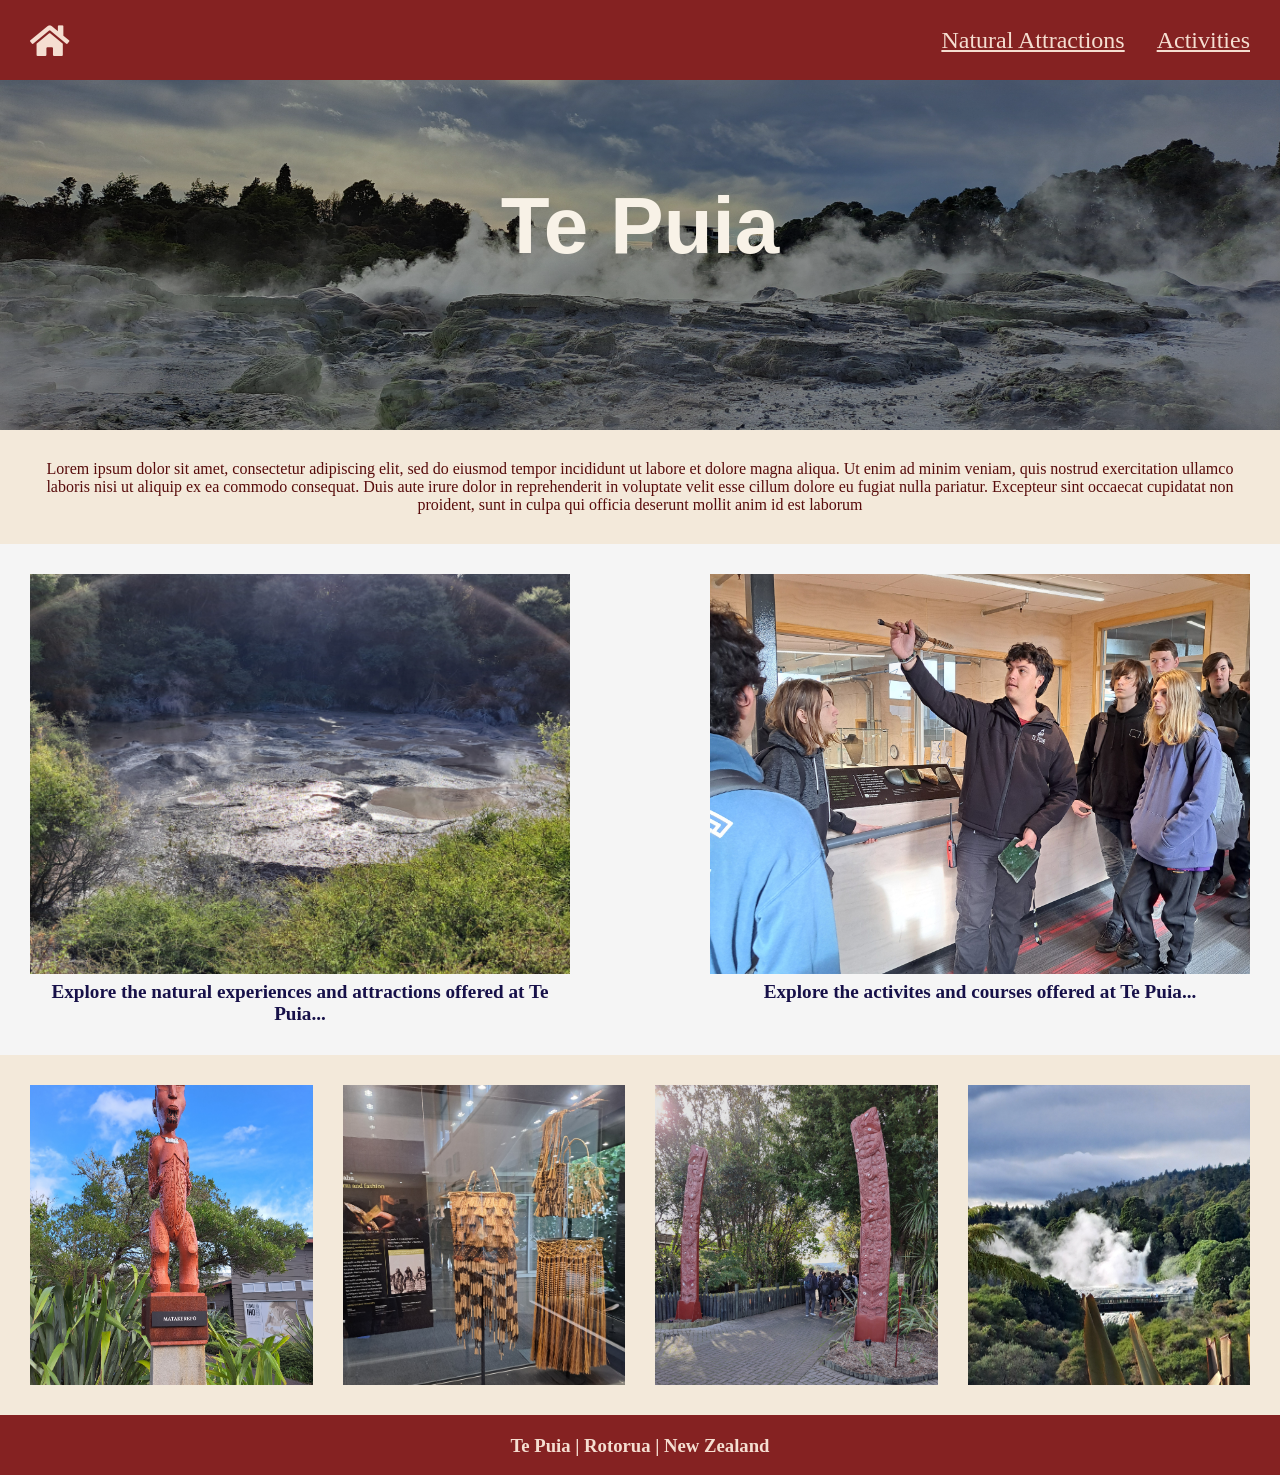
==== index.html @ c713f1f2 "started on natural experiences page" ====
<!DOCTYPE html>
<html lang="en">
<head>
    <meta charset="UTF-8">
    <meta name="viewport" content="width=device-width, initial-scale=1.0">
    <link rel="stylesheet" href="style.css">
    <title>Te Puia</title>
</head>
<body>
    <!-- Header start -->
    <section class="header">
        <link rel="stylesheet" href="https://use.fontawesome.com/releases/v5.13.0/css/all.css">
        <a href="index.html"><span class="fa fa-home"></span></a>
        <nav class="navigation">
            <a href="natural-experiences.html">Natural Attractions</a>
            <a href="activities.html">Activities</a>
        </nav>
    </section>
    <!-- Header end -->
    <!-- Hero section start -->
    <section class="hero-image">
        <h1 class="hero-text">
            Te Puia
        </h1>
    </section>
    <!-- Hero section end -->
    <section class="about">
        <p>
            Lorem ipsum dolor sit amet, consectetur adipiscing elit, sed do eiusmod tempor incididunt ut labore et dolore magna aliqua. Ut enim ad minim veniam, quis nostrud exercitation ullamco laboris nisi ut aliquip ex ea commodo consequat. Duis aute irure dolor in reprehenderit in voluptate velit esse cillum dolore eu fugiat nulla pariatur. Excepteur sint occaecat cupidatat non proident, sunt in culpa qui officia deserunt mollit anim id est laborum
        </p>
    </section>
    <!-- Two intro columns layout start -->
    <section class="two-intro-column-layout">
        <div class="page-intro">
            <img class="intro-img" src="./images/20240626_110417.jpg" alt="mudpool">
            <a class="intro-text" href="natural-experiences.html">
                Explore the natural experiences and attractions offered at Te Puia...
            </a>
        </div>
        <div class="page-intro">
            <img class="intro-img2" src="./images/20240626_100555.jpg" alt="class">
            <a class="intro-text" href="activities.html">
                Explore the activites and courses offered at Te Puia...
            </a>
        </div>
    </section>
    <!-- Two intro columns layout end -->
    <!-- Four columns layout start -->
    <section class="four-column-layout">
        <div class="img-section1">
            <img src="./images/20240626_100206.jpg" alt="statue">
        </div>
        <div class="img-section2">
            <img src="./images/20240626_101431.jpg" alt="fashion">
        </div>
        <div class="img-section3">
            <img src="./images/20240626_104344.jpg" alt="gateway">
        </div>
        <div class="img-section4">
            <img src="./images/20240626_104441.jpg" alt="landscape">
        </div>
    </section>
    <!-- Four columns layout end -->
    <!-- Footer start -->
    <footer>
        <h3>Te Puia | Rotorua | New Zealand</h3>
    </footer>
    <!-- Footer end -->
</body>
</html>
---- style.css ----
* {
    box-sizing: border-box;
    margin: 0;
    font-family:Cambria, Cochin, Georgia, Times, 'Times New Roman', serif;
}

.header {
    background-color: rgb(133, 34, 34);
    height: 80px;
    display: flex;
    align-items: center;
    justify-content: space-between;
    padding: 0 30px;
}

.fa-home {
    color: rgb(245, 222, 209);
    font-size: 35px;
}

.navigation {
    font-size: 1.5rem;
    display: flex;
    gap: 2rem;
}

.header a {
    color: rgb(245, 222, 209);
}

.hero-image {
    background-image: linear-gradient(rgba(0, 0, 0, 0.3), rgba(0, 0, 0, 0.3)), url("./images/20240626_111923.jpg");
    height: 350px;
    background-position: center;
    background-repeat: no-repeat;
    background-size: cover;
}

.hero-text {
    color: rgb(248, 242, 231);
    position: absolute;
    text-align: center;
    top: 180px;
    width: 100%;
    font-size: 5rem;
    font-family: 'Segoe UI', Tahoma, Geneva, Verdana, sans-serif;
}

.about {
    text-align: center;
    padding: 30px;
    background-color: rgb(243, 233, 218);
    color: rgb(87, 11, 11);
}

.two-intro-column-layout {
    display: grid;
    grid-template-columns: repeat(2, 1fr);
    gap: 80px;
    width: 100%;
    max-width: 2000px; 
    background-color: whitesmoke;
}

.intro-text {
    text-align: center;
    color: rgb(23, 17, 73);
    padding-top: 7px;
    font-size: 1.2rem;
    text-decoration: none;
    font-weight: bold;
    display: inline-block;
}

.intro-img {
    height: 400px;
    object-fit: cover;
    width: 100%;
    display: block;
}

.intro-img2 {
    height: 400px;
    object-fit: cover;
    width: 100%;
    display: block;
}

.page-intro {
    flex-direction: column;
    align-items: center;
    text-align: center;
    padding: 30px;
    width: 100%;
    overflow: hidden;
}

.img-section1 {
    width: 100%;
    height: 300px; 
    overflow: hidden;
}

.img-section2 {
    width: 100%;
    height: 300px; 
    overflow: hidden;
}

.img-section3 {
    width: 100%;
    height: 300px; 
    overflow: hidden;
}

.four-column-layout img {
    width: 100%;
    height: 100%;
    object-fit: cover;
    object-position: center;
}

.img-section4 {
    width: 100%;
    height: 300px; 
    overflow: hidden;
}

.four-column-layout {
    display: grid;
    grid-template-columns: repeat(4, 1fr);
    gap: 30px;
    width: 100%;
    background-color: rgb(243, 233, 218);
    padding: 30px;
}

footer {
    background-color: rgb(133, 34, 34);
    color: rgb(245, 222, 209);
    text-align: center;
    height: 60px;
    padding-top: 20px;
}

.sub-hero-image {
    background-image: linear-gradient(rgba(0, 0, 0, 0.4), rgba(0, 0, 0, 0.4)), url("./images/20240626_111235.jpg");
    height: 300px;
    background-position: center;
    background-repeat: no-repeat;
    background-size: cover;
}

.sub-hero-text {
    color: rgb(248, 242, 231);
    position: absolute;
    text-align: center;
    top: 180px;
    width: 100%;
    font-size: 3rem;
    font-family: 'Segoe UI', Tahoma, Geneva, Verdana, sans-serif;
}

.two-column-layout {
    display: grid;
    grid-template-columns: 2fr 3fr;
    gap: 50px;
    width: 100%;
    padding: 30px;
    align-items: stretch;
}

.three-column-layout {
    display: grid;
    grid-template-columns: repeat(3, 1fr);
    gap: 30px;
    width: 100%;
    background-color: rgb(243, 233, 218);
    padding: 30px;
}

h2 {
    padding-bottom: 7px;
    color: rgb(87, 11, 11);
}
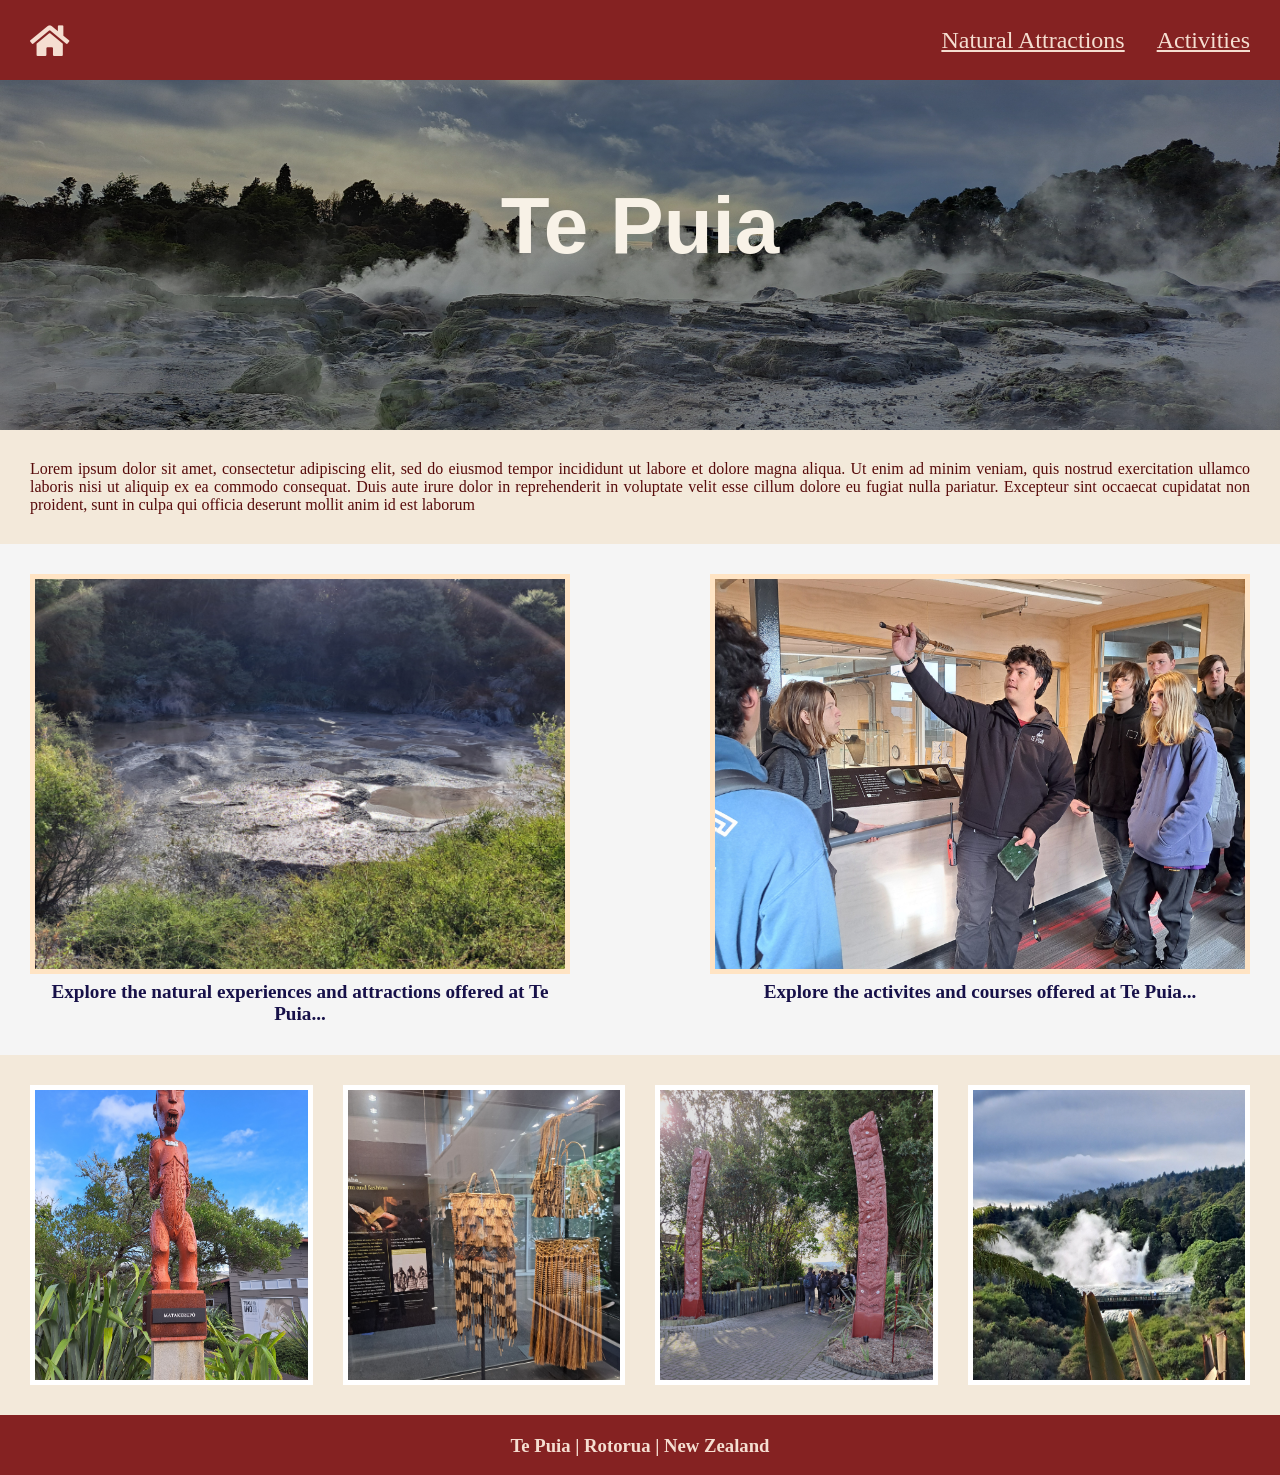
==== commit 4d1e4981: "fixed the three column layout bugs and added in some extra details" ====
--- a/index.html
+++ b/index.html
@@ -24,13 +24,15 @@
         </h1>
     </section>
     <!-- Hero section end -->
+    <!-- About section start -->
     <section class="about">
         <p>
             Lorem ipsum dolor sit amet, consectetur adipiscing elit, sed do eiusmod tempor incididunt ut labore et dolore magna aliqua. Ut enim ad minim veniam, quis nostrud exercitation ullamco laboris nisi ut aliquip ex ea commodo consequat. Duis aute irure dolor in reprehenderit in voluptate velit esse cillum dolore eu fugiat nulla pariatur. Excepteur sint occaecat cupidatat non proident, sunt in culpa qui officia deserunt mollit anim id est laborum
         </p>
     </section>
+    <!-- About section end -->
     <!-- Two intro columns layout start -->
-    <section class="two-intro-column-layout">
+    <section class="two-intro-column-layout white">
         <div class="page-intro">
             <img class="intro-img" src="./images/20240626_110417.jpg" alt="mudpool">
             <a class="intro-text" href="natural-experiences.html">
@@ -46,7 +48,7 @@
     </section>
     <!-- Two intro columns layout end -->
     <!-- Four columns layout start -->
-    <section class="four-column-layout">
+    <section class="four-column-layout beige">
         <div class="img-section1">
             <img src="./images/20240626_100206.jpg" alt="statue">
         </div>
--- a/style.css
+++ b/style.css
@@ -163,11 +163,28 @@
 
 .two-column-layout {
     display: grid;
+    grid-template-columns: 3fr 2fr;
+    gap: 50px;
+    width: 100%;
+    padding: 30px;
+    align-items: stretch;
+}
+
+#mudpool-section {
     grid-template-columns: 2fr 3fr;
-    gap: 50px;
-    width: 100%;
-    padding: 30px;
-    align-items: stretch;
+}
+
+#weaving {
+    grid-template-columns: 2fr 3fr;
+}
+
+
+#valley-section {
+    height: 300px;
+}
+
+#valley-section img {
+    height: 240px;
 }
 
 .three-column-layout {
@@ -177,9 +194,39 @@
     width: 100%;
     background-color: rgb(243, 233, 218);
     padding: 30px;
+}
+
+.three-column-layout img {
+    width: 100%;
+    height: 100%;
+    object-fit: cover;
+    object-position: center;
 }
 
 h2 {
     padding-bottom: 7px;
     color: rgb(87, 11, 11);
+    font-size: clamp(20px, 4vw, 30px);
+}
+
+.two-column-layout p {
+    font-size: clamp(14px, 1.5vw, 18px);
+    line-height: 1.3;
+}
+
+
+#activities {
+    background-image: linear-gradient(rgba(0, 0, 0, 0.4), rgba(0, 0, 0, 0.4)), url("images/20240626_101530.jpg");
+}
+
+p {
+    text-align: justify;
+}
+
+.white img {
+    border: 5px solid bisque;
+}
+
+.beige img {
+    border: 5px solid white;
 }
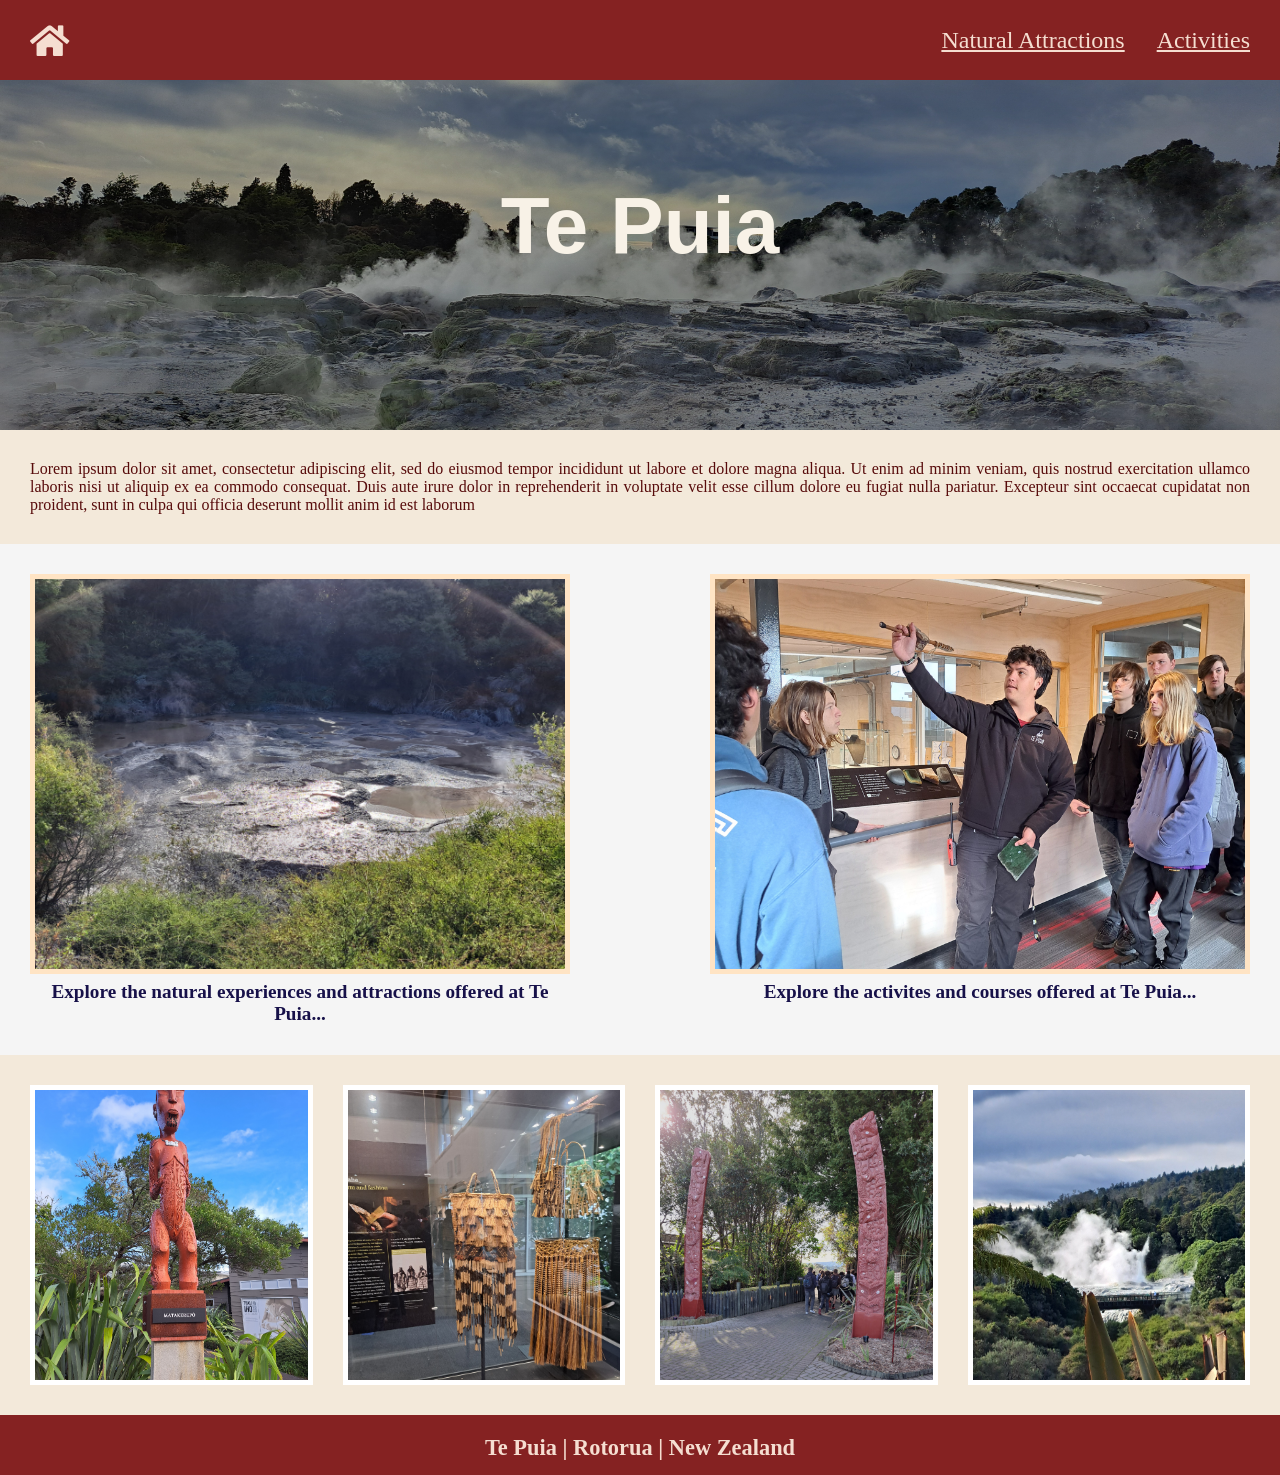
==== commit f69f3997: "changed the footer a bit" ====
--- a/index.html
+++ b/index.html
@@ -65,7 +65,7 @@
     <!-- Four columns layout end -->
     <!-- Footer start -->
     <footer>
-        <h3>Te Puia | Rotorua | New Zealand</h3>
+        <h2>Te Puia | Rotorua | New Zealand</h2>
     </footer>
     <!-- Footer end -->
 </body>
--- a/style.css
+++ b/style.css
@@ -229,4 +229,9 @@
 
 .beige img {
     border: 5px solid white;
+}
+
+footer h2 {
+    color: rgb(245, 222, 209);
+    font-size: 1.4rem;
 }
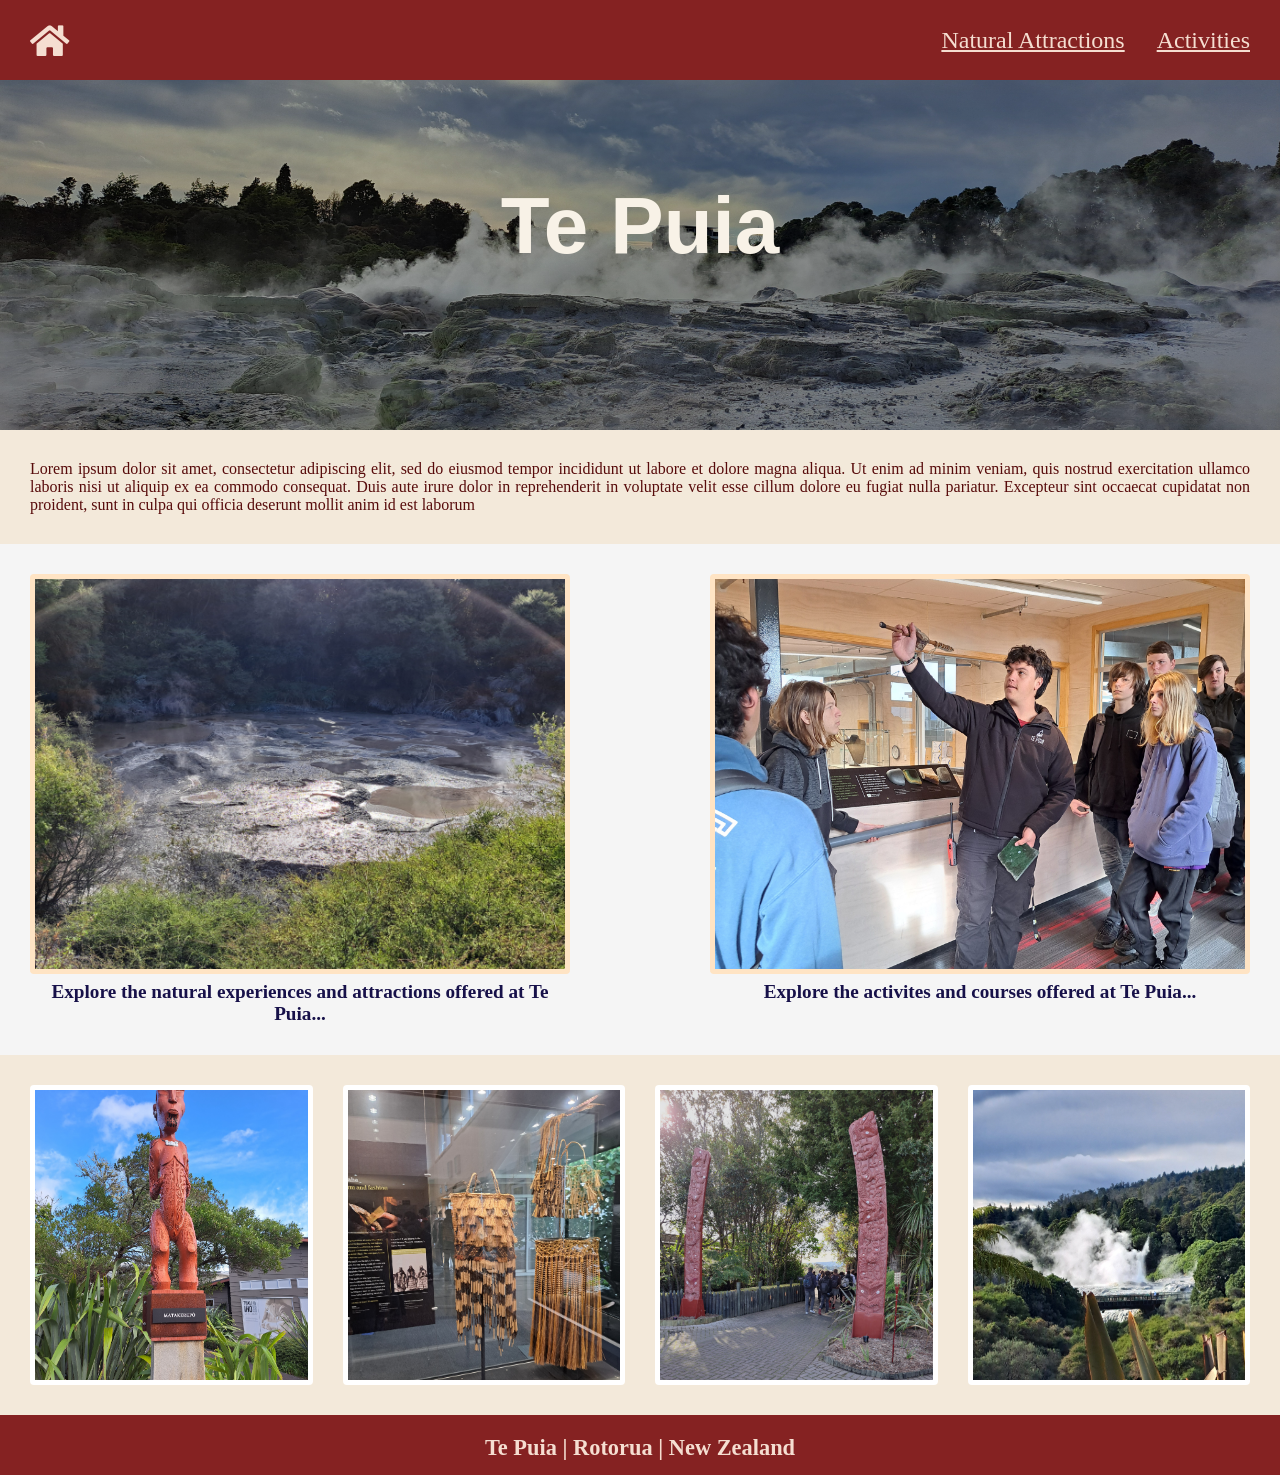
==== commit 80402789: "changed some sections to divs and added links to images on home page" ====
--- a/index.html
+++ b/index.html
@@ -8,14 +8,14 @@
 </head>
 <body>
     <!-- Header start -->
-    <section class="header">
+    <div class="header">
         <link rel="stylesheet" href="https://use.fontawesome.com/releases/v5.13.0/css/all.css">
         <a href="index.html"><span class="fa fa-home"></span></a>
         <nav class="navigation">
             <a href="natural-experiences.html">Natural Attractions</a>
             <a href="activities.html">Activities</a>
         </nav>
-    </section>
+    </div>
     <!-- Header end -->
     <!-- Hero section start -->
     <section class="hero-image">
@@ -25,30 +25,34 @@
     </section>
     <!-- Hero section end -->
     <!-- About section start -->
-    <section class="about">
+    <div class="about">
         <p>
             Lorem ipsum dolor sit amet, consectetur adipiscing elit, sed do eiusmod tempor incididunt ut labore et dolore magna aliqua. Ut enim ad minim veniam, quis nostrud exercitation ullamco laboris nisi ut aliquip ex ea commodo consequat. Duis aute irure dolor in reprehenderit in voluptate velit esse cillum dolore eu fugiat nulla pariatur. Excepteur sint occaecat cupidatat non proident, sunt in culpa qui officia deserunt mollit anim id est laborum
         </p>
-    </section>
+    </div>
     <!-- About section end -->
     <!-- Two intro columns layout start -->
-    <section class="two-intro-column-layout white">
+    <div class="two-intro-column-layout white">
         <div class="page-intro">
-            <img class="intro-img" src="./images/20240626_110417.jpg" alt="mudpool">
+            <a href="natural-experiences.html">
+                <img class="intro-img" src="./images/20240626_110417.jpg" alt="mudpool">
+            </a>
             <a class="intro-text" href="natural-experiences.html">
                 Explore the natural experiences and attractions offered at Te Puia...
             </a>
         </div>
         <div class="page-intro">
-            <img class="intro-img2" src="./images/20240626_100555.jpg" alt="class">
+            <a href="activities.html">
+                <img class="intro-img2" src="./images/20240626_100555.jpg" alt="class">
+            </a>
             <a class="intro-text" href="activities.html">
                 Explore the activites and courses offered at Te Puia...
             </a>
         </div>
-    </section>
+    </div>
     <!-- Two intro columns layout end -->
     <!-- Four columns layout start -->
-    <section class="four-column-layout beige">
+    <div class="four-column-layout beige">
         <div class="img-section1">
             <img src="./images/20240626_100206.jpg" alt="statue">
         </div>
@@ -61,7 +65,7 @@
         <div class="img-section4">
             <img src="./images/20240626_104441.jpg" alt="landscape">
         </div>
-    </section>
+    </div>
     <!-- Four columns layout end -->
     <!-- Footer start -->
     <footer>
--- a/style.css
+++ b/style.css
@@ -225,10 +225,12 @@
 
 .white img {
     border: 5px solid bisque;
+    border-radius: 4px;
 }
 
 .beige img {
     border: 5px solid white;
+    border-radius: 4px;
 }
 
 footer h2 {
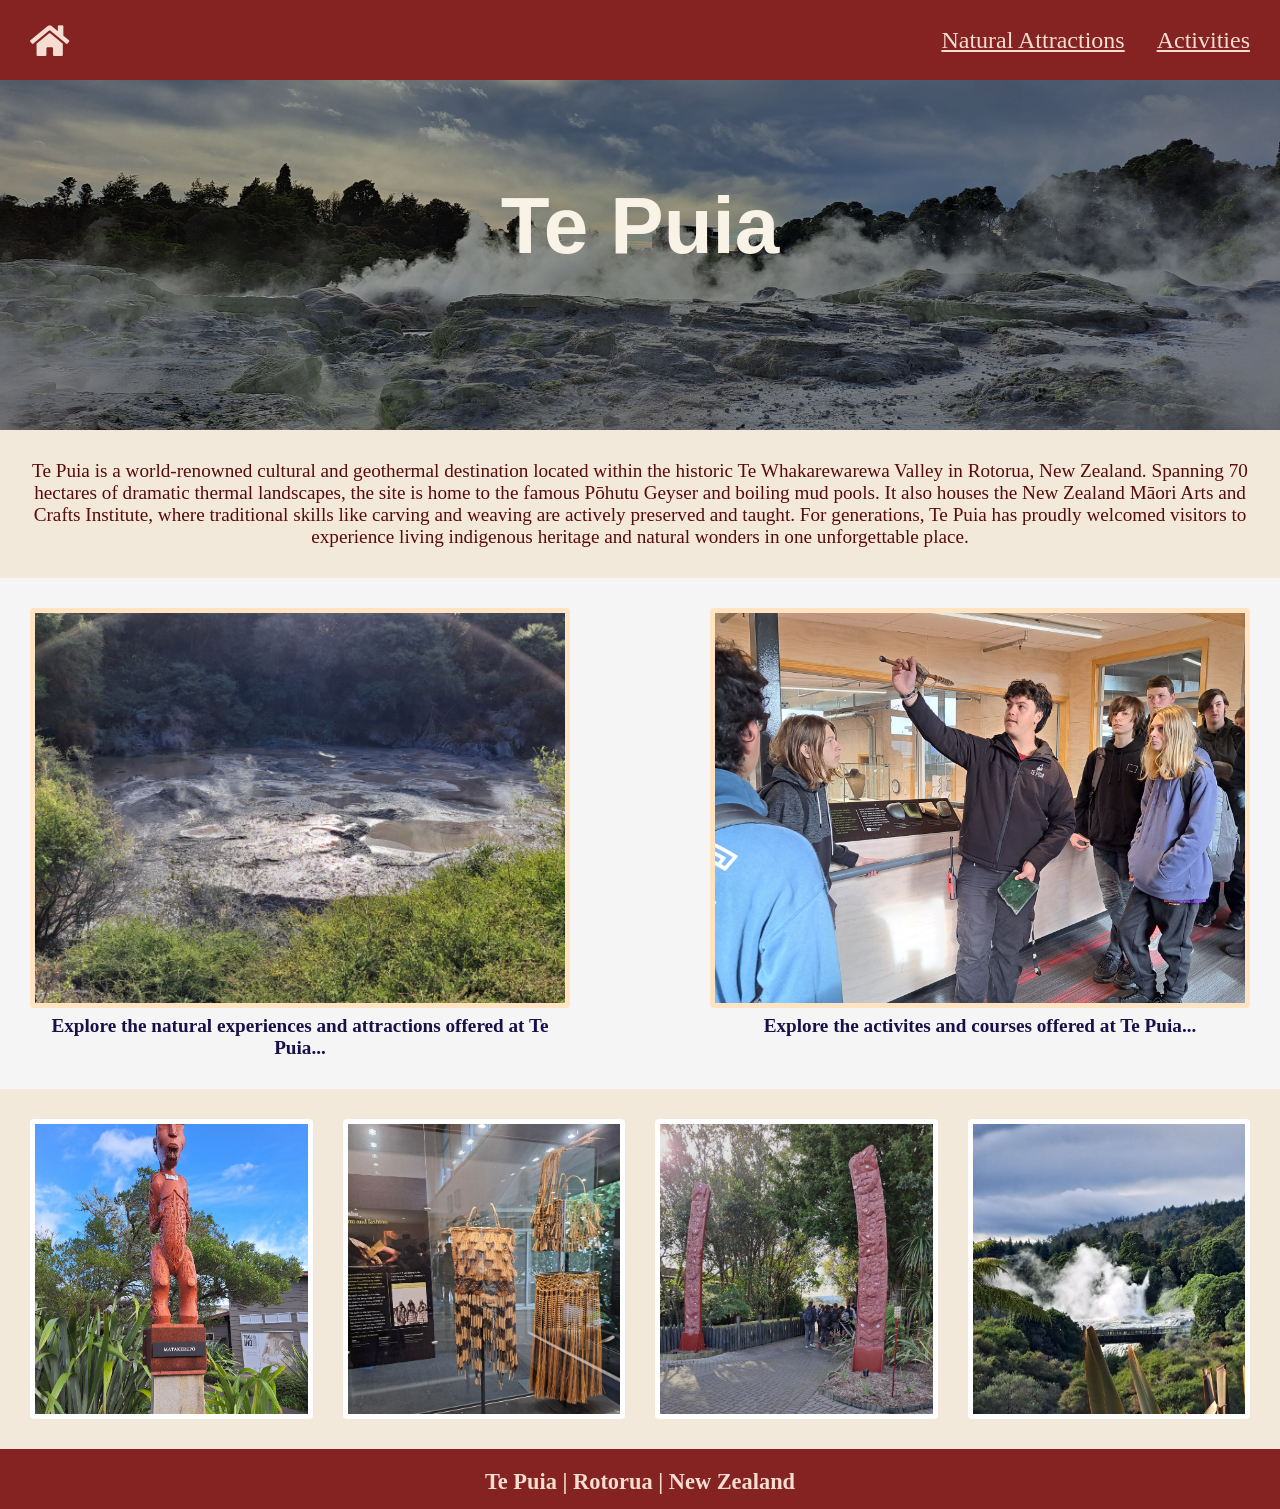
==== commit 1af42e5b: "replaced the lorem ipsum" ====
--- a/index.html
+++ b/index.html
@@ -27,7 +27,7 @@
     <!-- About section start -->
     <div class="about">
         <p>
-            Lorem ipsum dolor sit amet, consectetur adipiscing elit, sed do eiusmod tempor incididunt ut labore et dolore magna aliqua. Ut enim ad minim veniam, quis nostrud exercitation ullamco laboris nisi ut aliquip ex ea commodo consequat. Duis aute irure dolor in reprehenderit in voluptate velit esse cillum dolore eu fugiat nulla pariatur. Excepteur sint occaecat cupidatat non proident, sunt in culpa qui officia deserunt mollit anim id est laborum
+            Te Puia is a world-renowned cultural and geothermal destination located within the historic Te Whakarewarewa Valley in Rotorua, New Zealand. Spanning 70 hectares of dramatic thermal landscapes, the site is home to the famous Pōhutu Geyser and boiling mud pools. It also houses the New Zealand Māori Arts and Crafts Institute, where traditional skills like carving and weaving are actively preserved and taught. For generations, Te Puia has proudly welcomed visitors to experience living indigenous heritage and natural wonders in one unforgettable place.
         </p>
     </div>
     <!-- About section end -->
--- a/style.css
+++ b/style.css
@@ -46,11 +46,12 @@
     font-family: 'Segoe UI', Tahoma, Geneva, Verdana, sans-serif;
 }
 
-.about {
+.about p {
     text-align: center;
     padding: 30px;
     background-color: rgb(243, 233, 218);
     color: rgb(87, 11, 11);
+    font-size: 1.2rem;
 }
 
 .two-intro-column-layout {
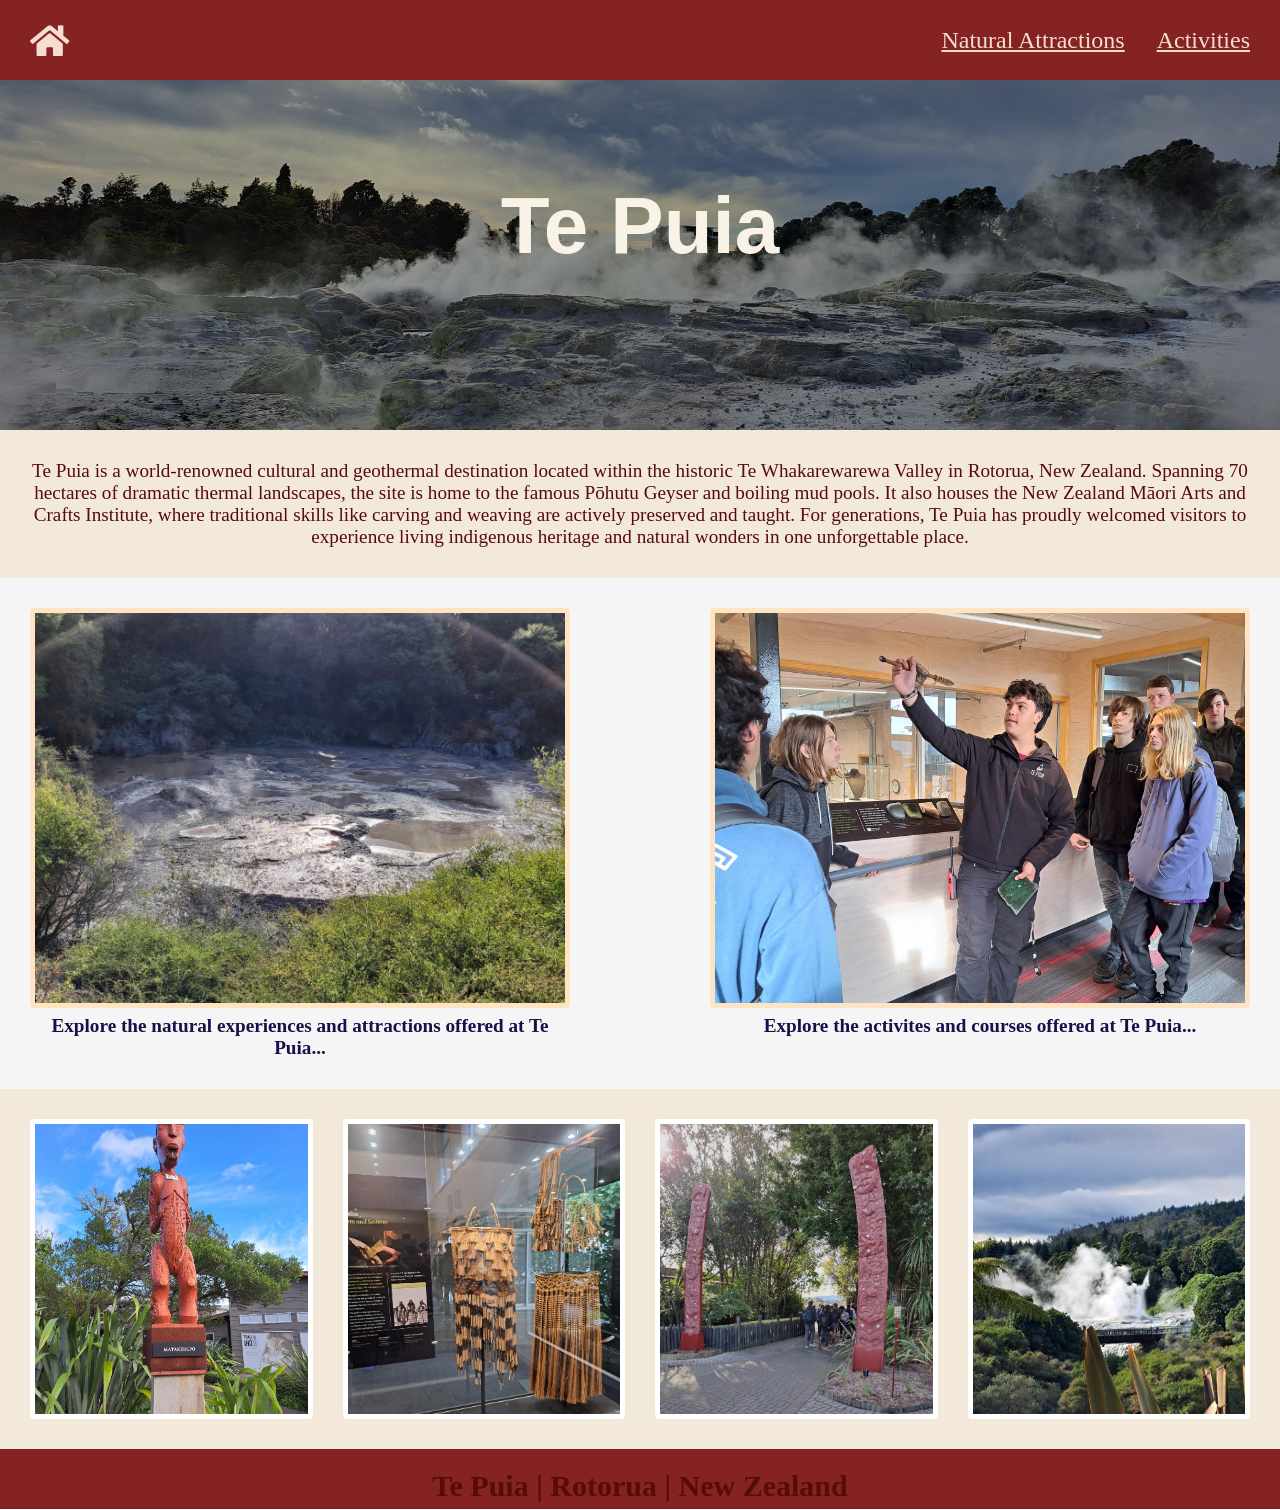
==== commit dcf8bee4: "started fixing comments" ====
--- a/index.html
+++ b/index.html
@@ -7,7 +7,7 @@
     <title>Te Puia</title>
 </head>
 <body>
-    <!-- Header start -->
+    <!-- Header for easy navigation across the website and user freedom. -->
     <div class="header">
         <link rel="stylesheet" href="https://use.fontawesome.com/releases/v5.13.0/css/all.css">
         <a href="index.html"><span class="fa fa-home"></span></a>
@@ -16,22 +16,19 @@
             <a href="activities.html">Activities</a>
         </nav>
     </div>
-    <!-- Header end -->
-    <!-- Hero section start -->
+    <!-- Hero section to link to Te Puia landscape and make clear what the website is about. -->
     <section class="hero-image">
         <h1 class="hero-text">
             Te Puia
         </h1>
     </section>
-    <!-- Hero section end -->
-    <!-- About section start -->
+    <!-- About section to introduce what Te Puia is. -->
     <div class="about">
         <p>
             Te Puia is a world-renowned cultural and geothermal destination located within the historic Te Whakarewarewa Valley in Rotorua, New Zealand. Spanning 70 hectares of dramatic thermal landscapes, the site is home to the famous Pōhutu Geyser and boiling mud pools. It also houses the New Zealand Māori Arts and Crafts Institute, where traditional skills like carving and weaving are actively preserved and taught. For generations, Te Puia has proudly welcomed visitors to experience living indigenous heritage and natural wonders in one unforgettable place.
         </p>
     </div>
-    <!-- About section end -->
-    <!-- Two intro columns layout start -->
+    <!-- Two intro columns layout to show the options available and link to the subpages. -->
     <div class="two-intro-column-layout white">
         <div class="page-intro">
             <a href="natural-experiences.html">
@@ -50,8 +47,7 @@
             </a>
         </div>
     </div>
-    <!-- Two intro columns layout end -->
-    <!-- Four columns layout start -->
+    <!-- Four columns layout to keep the page engaging through numerous images of the site. -->
     <div class="four-column-layout beige">
         <div class="img-section1">
             <img src="./images/20240626_100206.jpg" alt="statue">
@@ -66,11 +62,9 @@
             <img src="./images/20240626_104441.jpg" alt="landscape">
         </div>
     </div>
-    <!-- Four columns layout end -->
-    <!-- Footer start -->
+    <!-- Footer for consistency across my website -->
     <footer>
         <h2>Te Puia | Rotorua | New Zealand</h2>
     </footer>
-    <!-- Footer end -->
 </body>
 </html>
--- a/style.css
+++ b/style.css
@@ -224,6 +224,11 @@
     text-align: justify;
 }
 
+.info {
+    max-height: 390px;
+    overflow-y: auto;
+}
+
 .white img {
     border: 5px solid bisque;
     border-radius: 4px;
@@ -234,6 +239,7 @@
     border-radius: 4px;
 }
 
+this section styles for footer
 footer h2 {
     color: rgb(245, 222, 209);
     font-size: 1.4rem;
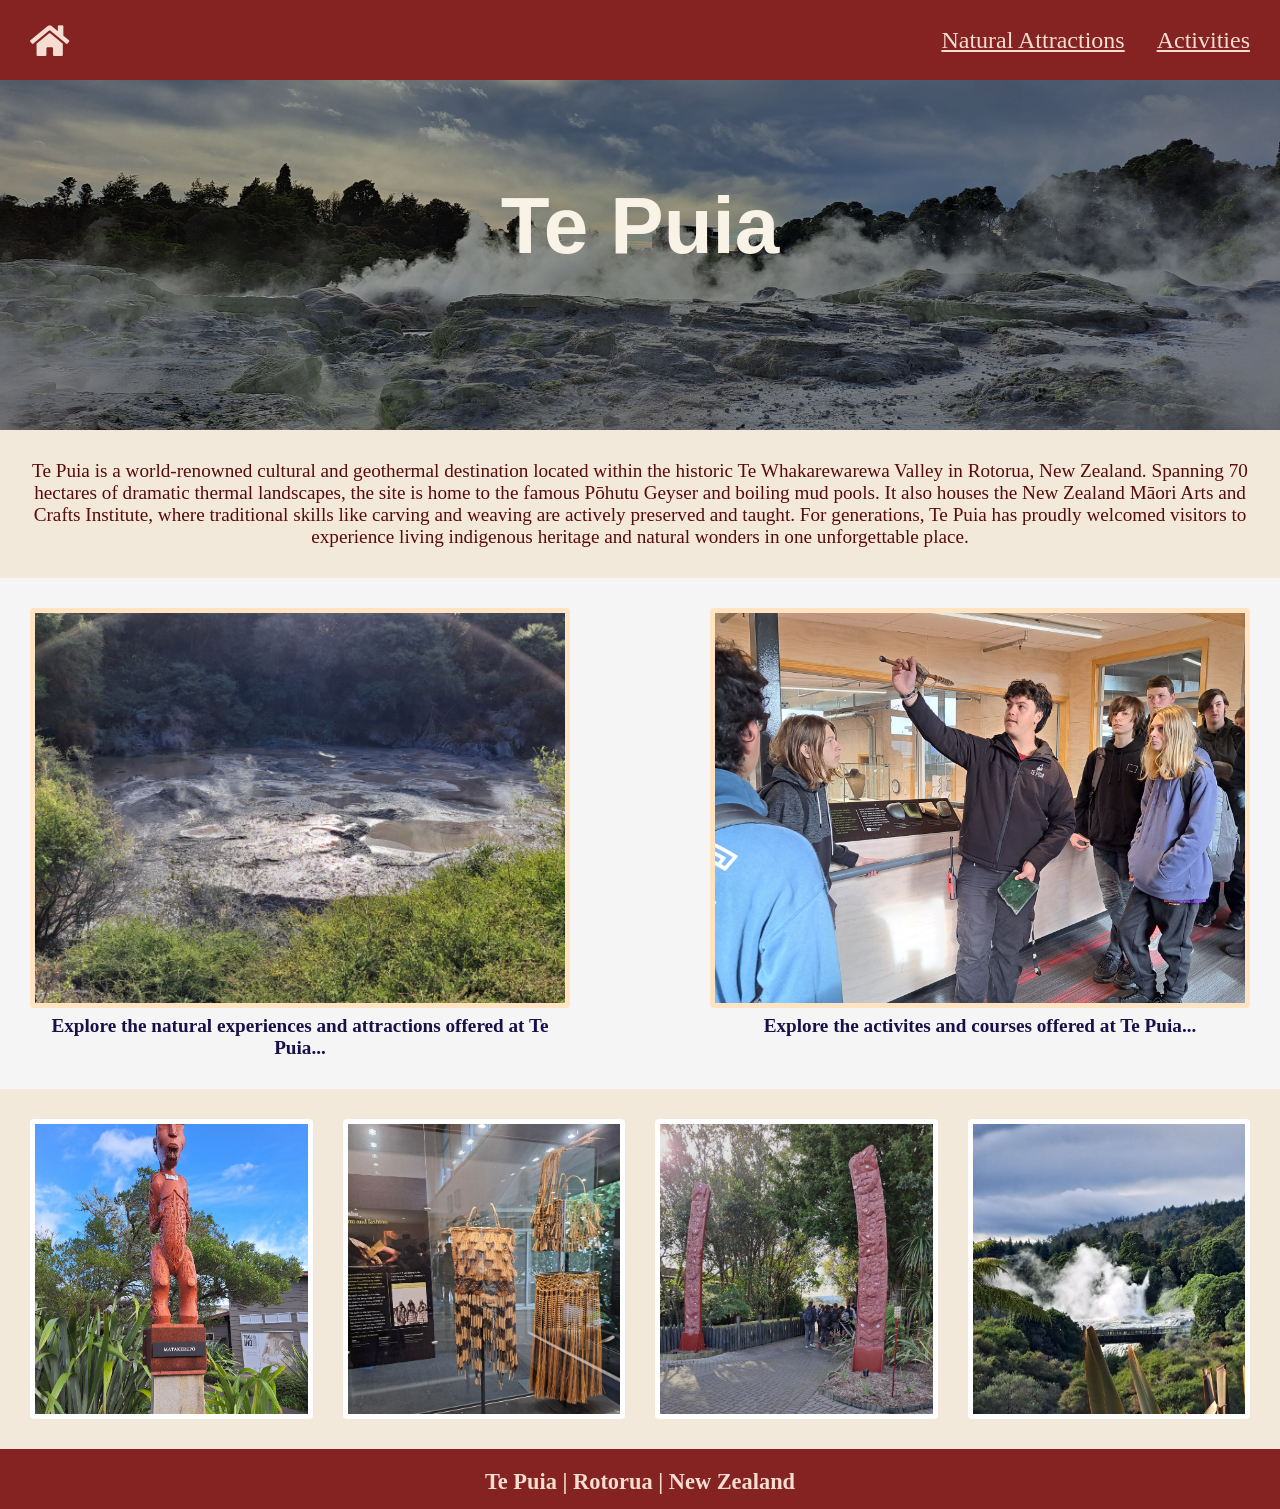
==== commit 08d365d7: "fixed comments" ====
--- a/index.html
+++ b/index.html
@@ -62,7 +62,7 @@
             <img src="./images/20240626_104441.jpg" alt="landscape">
         </div>
     </div>
-    <!-- Footer for consistency across my website -->
+    <!-- Footer for consistency across my website. -->
     <footer>
         <h2>Te Puia | Rotorua | New Zealand</h2>
     </footer>
--- a/style.css
+++ b/style.css
@@ -4,6 +4,7 @@
     font-family:Cambria, Cochin, Georgia, Times, 'Times New Roman', serif;
 }
 
+/* This section styles the header (navigation bar). */
 .header {
     background-color: rgb(133, 34, 34);
     height: 80px;
@@ -28,6 +29,7 @@
     color: rgb(245, 222, 209);
 }
 
+/* This section styles the hero section. */
 .hero-image {
     background-image: linear-gradient(rgba(0, 0, 0, 0.3), rgba(0, 0, 0, 0.3)), url("./images/20240626_111923.jpg");
     height: 350px;
@@ -46,6 +48,7 @@
     font-family: 'Segoe UI', Tahoma, Geneva, Verdana, sans-serif;
 }
 
+/* This section styles the about section. */
 .about p {
     text-align: center;
     padding: 30px;
@@ -54,6 +57,7 @@
     font-size: 1.2rem;
 }
 
+/* This section styles the intro section. */
 .two-intro-column-layout {
     display: grid;
     grid-template-columns: repeat(2, 1fr);
@@ -96,6 +100,7 @@
     overflow: hidden;
 }
 
+/* This section styles the 4/3 column image sections. */
 .img-section1 {
     width: 100%;
     height: 300px; 
@@ -136,14 +141,23 @@
     padding: 30px;
 }
 
-footer {
-    background-color: rgb(133, 34, 34);
-    color: rgb(245, 222, 209);
-    text-align: center;
-    height: 60px;
-    padding-top: 20px;
-}
-
+.three-column-layout {
+    display: grid;
+    grid-template-columns: repeat(3, 1fr);
+    gap: 30px;
+    width: 100%;
+    background-color: rgb(243, 233, 218);
+    padding: 30px;
+}
+
+.three-column-layout img {
+    width: 100%;
+    height: 100%;
+    object-fit: cover;
+    object-position: center;
+}
+
+/* This section styles the subpage hero sections. */
 .sub-hero-image {
     background-image: linear-gradient(rgba(0, 0, 0, 0.4), rgba(0, 0, 0, 0.4)), url("./images/20240626_111235.jpg");
     height: 300px;
@@ -162,6 +176,11 @@
     font-family: 'Segoe UI', Tahoma, Geneva, Verdana, sans-serif;
 }
 
+#activities {
+    background-image: linear-gradient(rgba(0, 0, 0, 0.4), rgba(0, 0, 0, 0.4)), url("images/20240626_101530.jpg");
+}
+
+/* This section styles the two column sections. */
 .two-column-layout {
     display: grid;
     grid-template-columns: 3fr 2fr;
@@ -188,47 +207,28 @@
     height: 240px;
 }
 
-.three-column-layout {
-    display: grid;
-    grid-template-columns: repeat(3, 1fr);
-    gap: 30px;
-    width: 100%;
-    background-color: rgb(243, 233, 218);
-    padding: 30px;
-}
-
-.three-column-layout img {
-    width: 100%;
-    height: 100%;
-    object-fit: cover;
-    object-position: center;
-}
-
+.two-column-layout p {
+    font-size: clamp(14px, 1.5vw, 18px);
+    line-height: 1.3;
+}
+
+.info {
+    max-height: 390px;
+    overflow-y: auto;
+}
+
+/* This section styles the text throughout. */
 h2 {
     padding-bottom: 7px;
     color: rgb(87, 11, 11);
     font-size: clamp(20px, 4vw, 30px);
 }
 
-.two-column-layout p {
-    font-size: clamp(14px, 1.5vw, 18px);
-    line-height: 1.3;
-}
-
-
-#activities {
-    background-image: linear-gradient(rgba(0, 0, 0, 0.4), rgba(0, 0, 0, 0.4)), url("images/20240626_101530.jpg");
-}
-
 p {
     text-align: justify;
 }
 
-.info {
-    max-height: 390px;
-    overflow-y: auto;
-}
-
+/* This section styles borders on the images throughout. */
 .white img {
     border: 5px solid bisque;
     border-radius: 4px;
@@ -239,8 +239,16 @@
     border-radius: 4px;
 }
 
-this section styles for footer
+/* This section styles the footer. */
 footer h2 {
     color: rgb(245, 222, 209);
     font-size: 1.4rem;
+}
+
+footer {
+    background-color: rgb(133, 34, 34);
+    color: rgb(245, 222, 209);
+    text-align: center;
+    height: 60px;
+    padding-top: 20px;
 }
